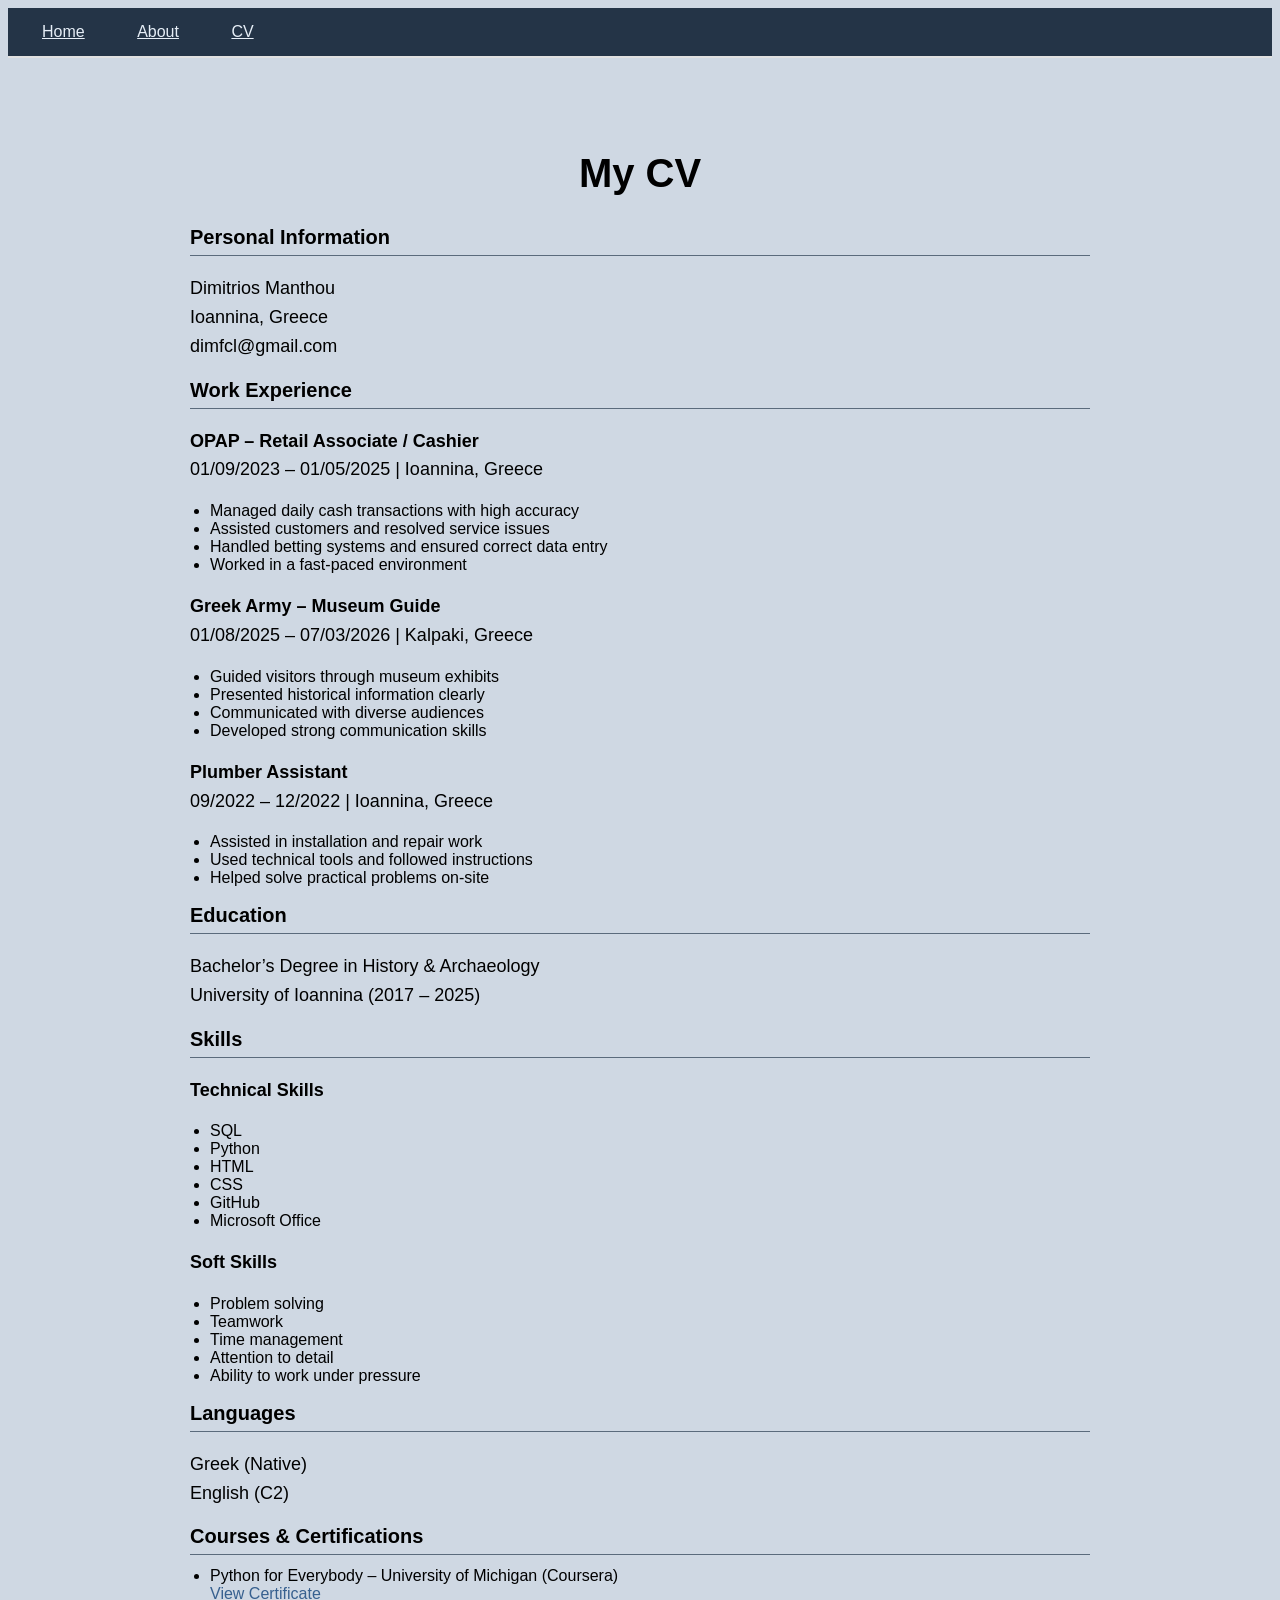
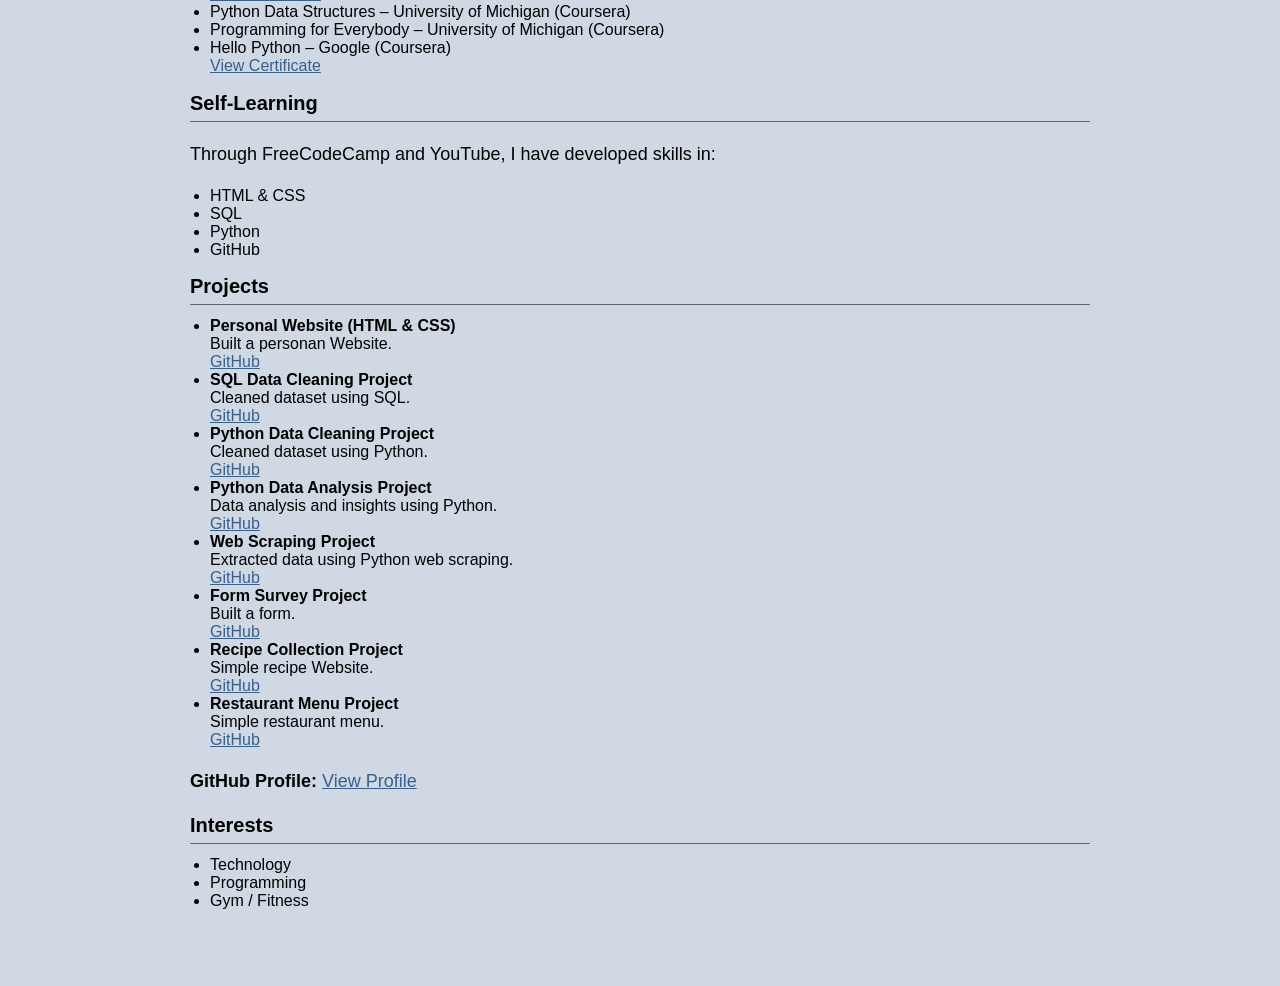
==== cv.html @ 2d55543b "personal CV website" ====
<!DOCTYPE html>
<html lang="en">

<head>
    <meta charset="UTF-8">
    <meta name="viewport" content="width=device-width, initial-scale=1.0">

    <title>CV | Dimitrios Manthou</title>

    <link rel="icon" href="icons/favicon.ico">
    <link rel="icon" type="image/png" sizes="32x32" href="icons/favicon-32x32.png">
    <link rel="stylesheet" href="style.css">

    <meta name="description" content="CV of Dimitrios Manthou">
</head>

<body>

<nav class="navbar">
    <a href="index.html" class="nav-link">Home</a>
    <a href="about.html" class="nav-link">About</a>
    <a href="cv.html" class="nav-link">CV</a>
</nav>

<section class="cv">

    <h1 class="cv-main-title">My CV</h1>

    <section class="cv-section">
        <h2 class="cv-section-title">Personal Information</h2>
        <p class="cv-text">
            Dimitrios Manthou<br>
            Ioannina, Greece<br>
            dimfcl@gmail.com
        </p>
    </section>

    <section class="cv-section">
        <h2 class="cv-section-title">Work Experience</h2>

        <p class="cv-text">
            <strong>OPAP – Retail Associate / Cashier</strong><br>
            01/09/2023 – 01/05/2025 | Ioannina, Greece
        </p>

        <ul class="cv-list">
            <li>Managed daily cash transactions with high accuracy</li>
            <li>Assisted customers and resolved service issues</li>
            <li>Handled betting systems and ensured correct data entry</li>
            <li>Worked in a fast-paced environment</li>
        </ul>

        <p class="cv-text">
            <strong>Greek Army – Museum Guide</strong><br>
            01/08/2025 – 07/03/2026 | Kalpaki, Greece
        </p>

        <ul class="cv-list">
            <li>Guided visitors through museum exhibits</li>
            <li>Presented historical information clearly</li>
            <li>Communicated with diverse audiences</li>
            <li>Developed strong communication skills</li>
        </ul>

        <p class="cv-text">
            <strong>Plumber Assistant</strong><br>
            09/2022 – 12/2022 | Ioannina, Greece
        </p>

        <ul class="cv-list">
            <li>Assisted in installation and repair work</li>
            <li>Used technical tools and followed instructions</li>
            <li>Helped solve practical problems on-site</li>
        </ul>
    </section>

    <section class="cv-section">
        <h2 class="cv-section-title">Education</h2>
        <p class="cv-text">
            Bachelor’s Degree in History & Archaeology<br>
            University of Ioannina (2017 – 2025)
        </p>
    </section>

    <section class="cv-section">
        <h2 class="cv-section-title">Skills</h2>

        <p class="cv-text"><strong>Technical Skills</strong></p>
        <ul class="cv-list">
            <li>SQL</li>
            <li>Python</li>
            <li>HTML</li>
            <li>CSS</li>
            <li>GitHub</li>
            <li>Microsoft Office</li>
        </ul>

        <p class="cv-text"><strong>Soft Skills</strong></p>
        <ul class="cv-list">
            <li>Problem solving</li>
            <li>Teamwork</li>
            <li>Time management</li>
            <li>Attention to detail</li>
            <li>Ability to work under pressure</li>
        </ul>
    </section>

    <section class="cv-section">
        <h2 class="cv-section-title">Languages</h2>
        <p class="cv-text">
            Greek (Native)<br>
            English (C2)
        </p>
    </section>

    <section class="cv-section">
        <h2 class="cv-section-title">Courses & Certifications</h2>

        <ul class="cv-list">
            <li>
                Python for Everybody – University of Michigan (Coursera)<br>
                <a href="https://coursera.org/share/ca9c62ed4073d0b21434997835c5efc1" target="_blank">View Certificate</a>
            </li>

            <li>Python Data Structures – University of Michigan (Coursera)</li>
            <li>Programming for Everybody – University of Michigan (Coursera)</li>

            <li>
                Hello Python – Google (Coursera)<br>
                <a href="https://coursera.org/share/666970735b3953411fb1540bfd029057" target="_blank">View Certificate</a>
            </li>
        </ul>
    </section>

    <section class="cv-section">
        <h2 class="cv-section-title">Self-Learning</h2>

        <p class="cv-text">
            Through FreeCodeCamp and YouTube, I have developed skills in:
        </p>

        <ul class="cv-list">
            <li>HTML & CSS</li>
            <li>SQL</li>
            <li>Python</li>
            <li>GitHub</li>
        </ul>
    </section>

    <section class="cv-section">
        <h2 class="cv-section-title">Projects</h2>

        <ul class="cv-list">

            <li>
                <strong>Personal Website (HTML & CSS)</strong><br>
                Built a personan Website.<br>
                <a href="https://github.com/dimfcl" target="_blank">GitHub</a>
            </li>

            <li>
                <strong>SQL Data Cleaning Project</strong><br>
                Cleaned dataset using SQL.<br>
                <a href="https://github.com/dimfcl/SQL-data_cleaning" target="_blank">GitHub</a>
            </li>

            <li>
                <strong>Python Data Cleaning Project</strong><br>
                Cleaned dataset using Python.<br>
                <a href="https://github.com/dimfcl/python_data_cleaning" target="_blank">GitHub</a>
            </li>

            <li>
                <strong>Python Data Analysis Project</strong><br>
                Data analysis and insights using Python.<br>
                <a href="https://github.com/dimfcl/python_data_analysis" target="_blank">GitHub</a>
            </li>

            <li>
                <strong>Web Scraping Project</strong><br>
                Extracted data using Python web scraping.<br>
                <a href="https://github.com/dimfcl/web_scraping" target="_blank">GitHub</a>
            </li>

            <li>
                <strong>Form Survey Project</strong><br>
                Built a form.<br>
                <a href="https://github.com/dimfcl/form_survey" target="_blank">GitHub</a>
            </li>

            <li>
                <strong>Recipe Collection Project</strong><br>
                Simple recipe Website.<br>
                <a href="https://github.com/dimfcl/recipes" target="_blank">GitHub</a>
            </li>

            <li>
                <strong>Restaurant Menu Project</strong><br>
                Simple restaurant menu.<br>
                <a href="https://github.com/dimfcl/restaurant_menu" target="_blank">GitHub</a>
            </li>

        </ul>

        <p class="cv-text">
            <strong>GitHub Profile:</strong>
            <a href="https://github.com/dimfcl" target="_blank">View Profile</a>
        </p>
    </section>

    <section class="cv-section">
        <h2 class="cv-section-title">Interests</h2>

        <ul class="cv-list">
            <li>Technology</li>
            <li>Programming</li>
            <li>Gym / Fitness</li>
        </ul>
    </section>

</section>

</body>
</html>
---- style.css ----
.nav-link:hover {
    color:#5b6b7c;
}

.nav-link:active {
    color: #f80000;
}

.nav-link {
    margin-right: 20px;
     padding: 8px 14px;
     border-radius: 6px;
     color:#e6eef7;
     transition: 0.2s ease;
}

.navbar {
    background-color:  #243447;
    border-bottom: 2px solid #e0e0e0;
    padding: 15px 20px;
}

body {
    font-family: Arial, sans-serif;
    background-color:  #cfd8e3;
}


.intro-title {
    font-size: 40px;
    color: #000000;
    margin-bottom: 20px;
    text-align: center;
}

.intro-subtitle {
    font-size:20px;

}

.about {
    font-size: 30px;
    color: #000000;
    margin-bottom: 20px;
    text-align: center;
}

.about-text {
    font-size:20px;
    line-height: 1.6;
     margin-bottom: 12px;
}

.cv {
    max-width: 900px;
    margin: 40px auto;
    padding: 20px;
}
.cv-main-title {
    font-size: 40px;
    text-align: center;
    margin-bottom: 30px;
}
.cv-section-title {
    font-size: 20px;
    margin-bottom: 12px;
    border-bottom: 1px solid #5b6b7c;
    padding-bottom: 6px;
}

.cv-text {
    font-size: 18px;
    line-height: 1.6;
}
.cv-list {
    padding-left: 20px;
    margin-top: 10px;
}
.cv a {
    color: #37608f;
}

.cv a:hover {
    text-decoration: underline;
}
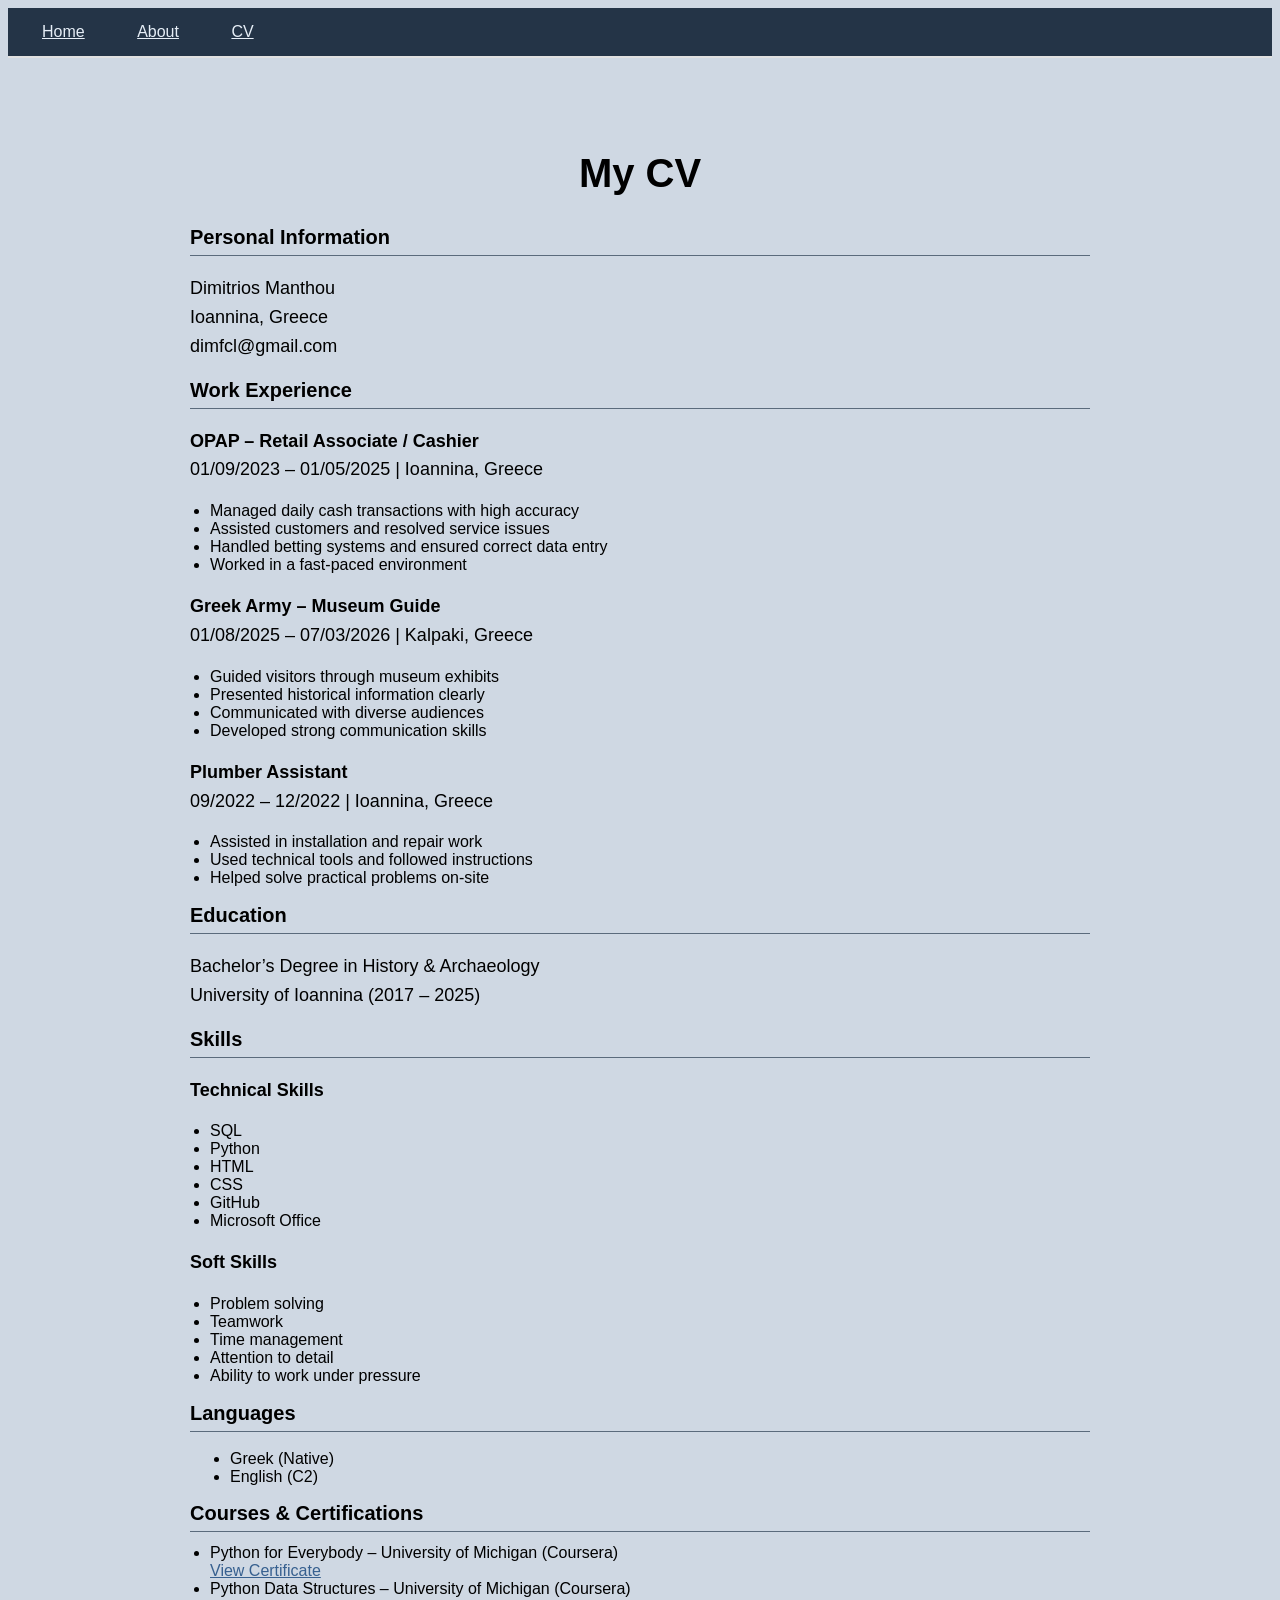
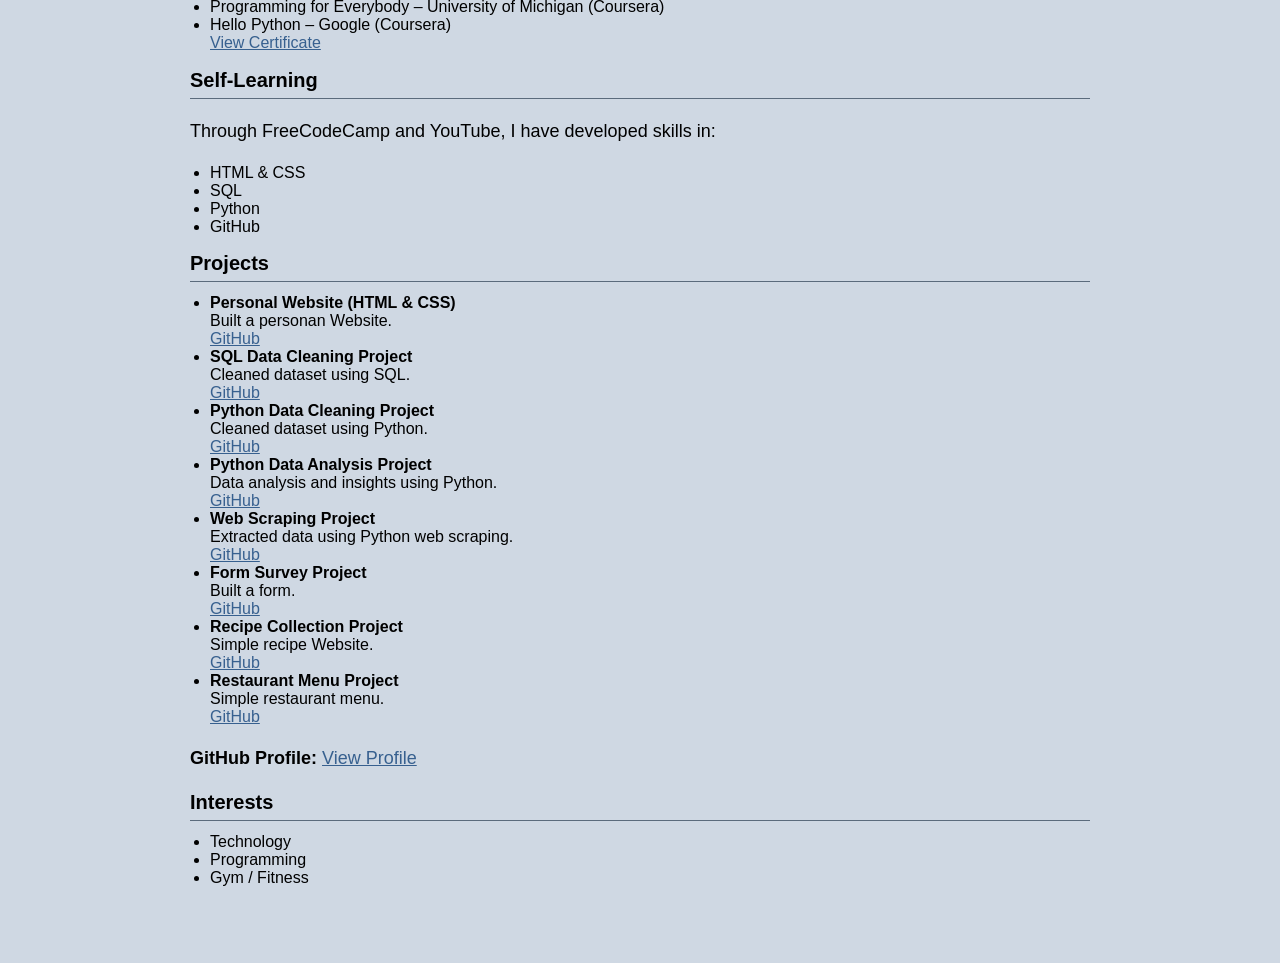
==== commit 12b6143e: "fix list in cv" ====
--- a/cv.html
+++ b/cv.html
@@ -108,8 +108,9 @@
     <section class="cv-section">
         <h2 class="cv-section-title">Languages</h2>
         <p class="cv-text">
-            Greek (Native)<br>
-            English (C2)
+            <ul>
+            <li>Greek (Native)</li>
+            <li>English (C2) </li>
         </p>
     </section>
 
@@ -155,7 +156,7 @@
             <li>
                 <strong>Personal Website (HTML & CSS)</strong><br>
                 Built a personan Website.<br>
-                <a href="https://github.com/dimfcl" target="_blank">GitHub</a>
+                <a href="https://github.com/dimfcl/Personal-cv-Website" target="_blank">GitHub</a>
             </li>
 
             <li>
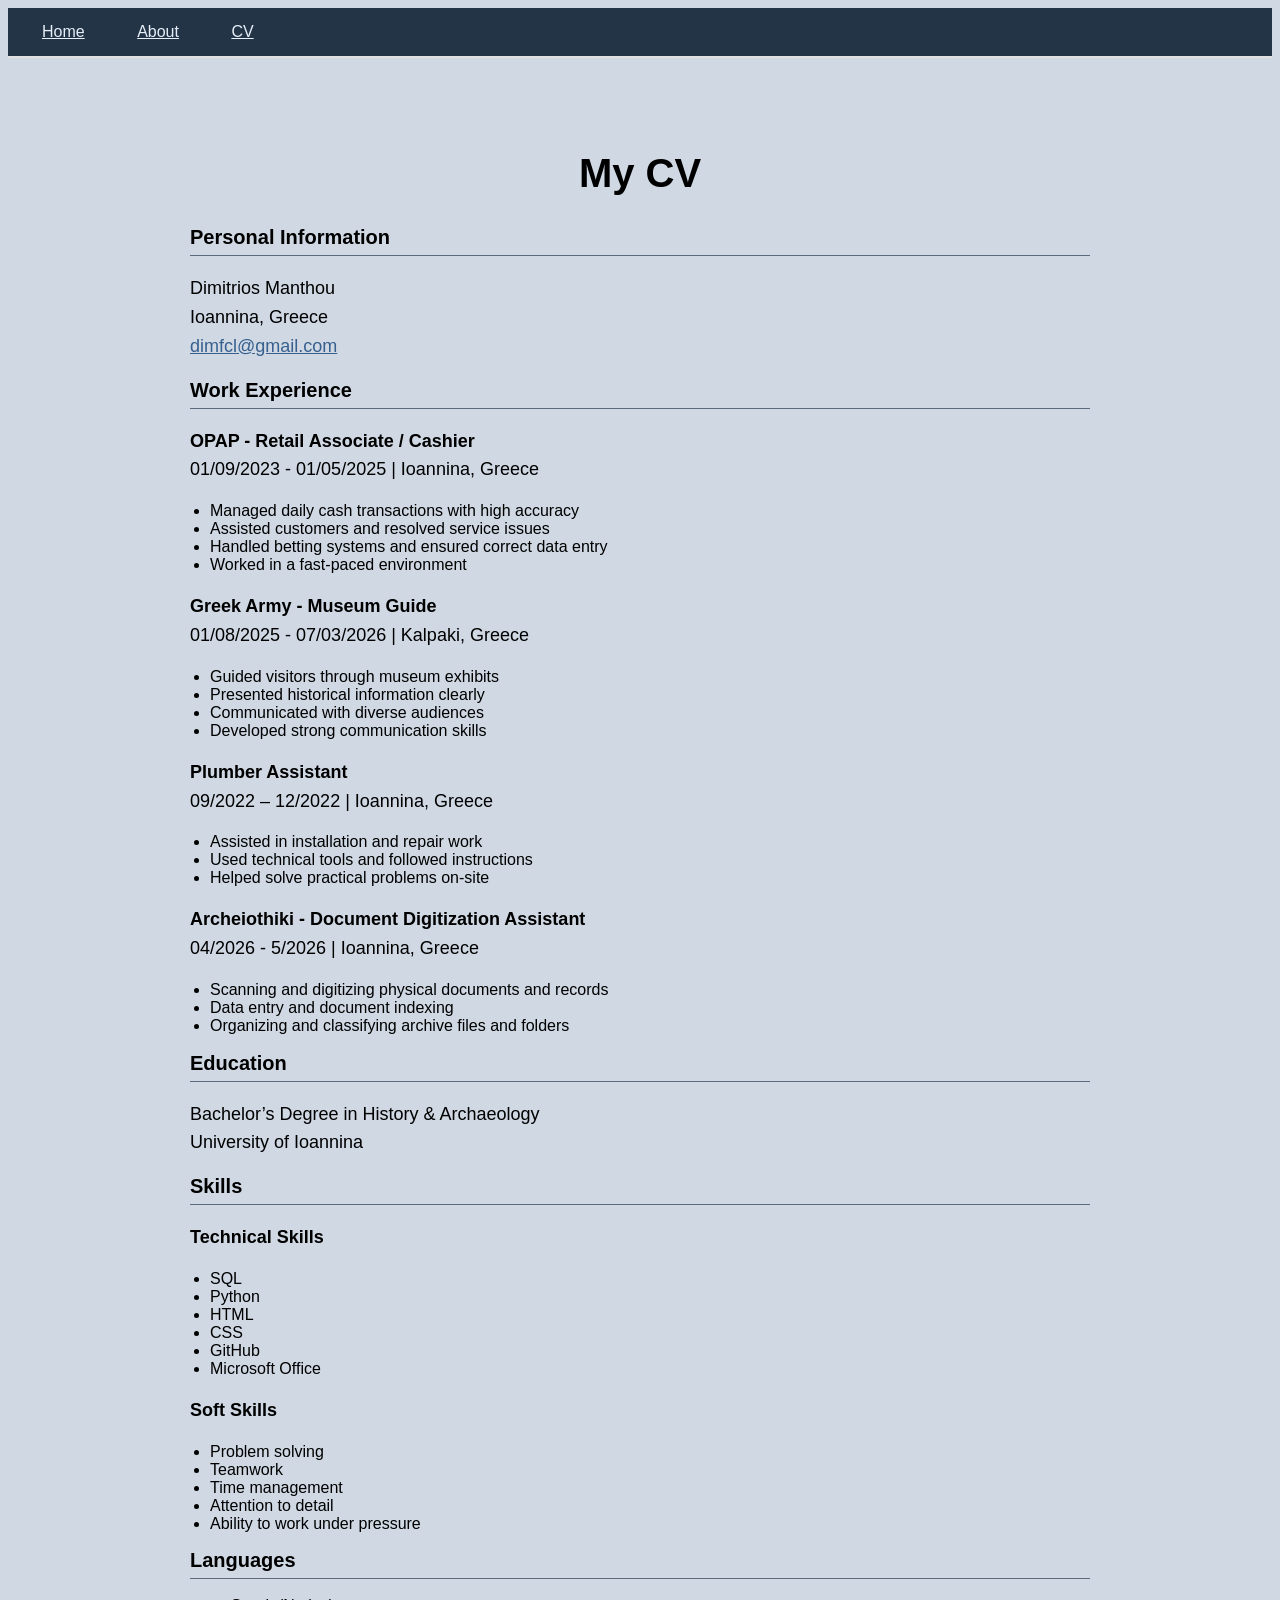
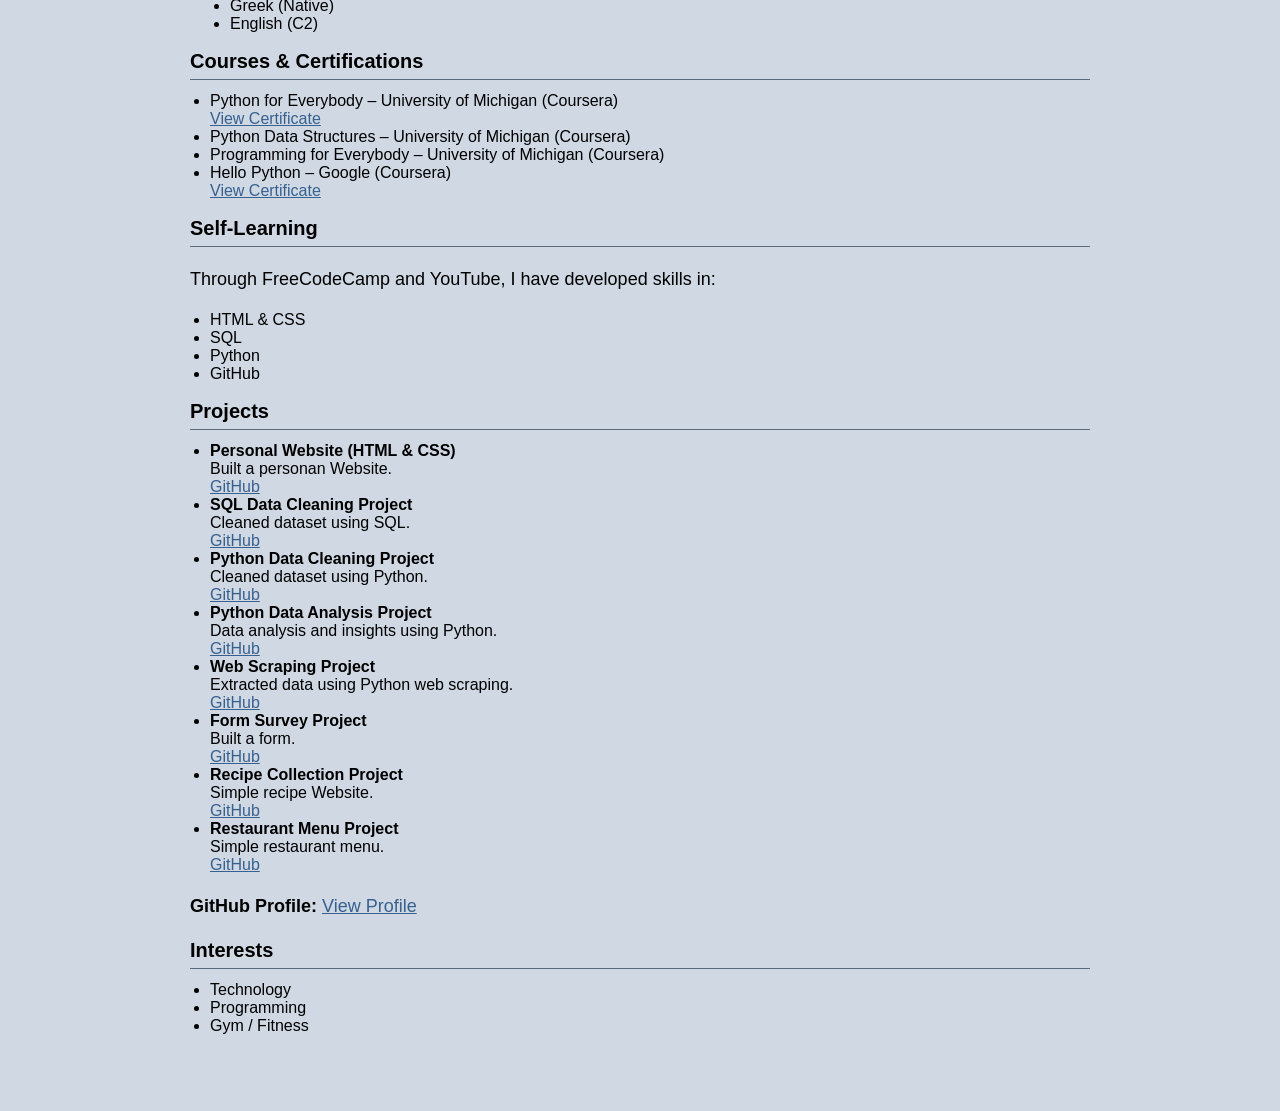
==== commit 707d8dd8: "update cv" ====
--- a/cv.html
+++ b/cv.html
@@ -31,7 +31,7 @@
         <p class="cv-text">
             Dimitrios Manthou<br>
             Ioannina, Greece<br>
-            dimfcl@gmail.com
+            <a href="mailto:dimfcl@gmail.com">dimfcl@gmail.com</a>
         </p>
     </section>
 
@@ -39,8 +39,8 @@
         <h2 class="cv-section-title">Work Experience</h2>
 
         <p class="cv-text">
-            <strong>OPAP – Retail Associate / Cashier</strong><br>
-            01/09/2023 – 01/05/2025 | Ioannina, Greece
+            <strong>OPAP - Retail Associate / Cashier</strong><br>
+            01/09/2023 - 01/05/2025 | Ioannina, Greece
         </p>
 
         <ul class="cv-list">
@@ -51,8 +51,8 @@
         </ul>
 
         <p class="cv-text">
-            <strong>Greek Army – Museum Guide</strong><br>
-            01/08/2025 – 07/03/2026 | Kalpaki, Greece
+            <strong>Greek Army - Museum Guide</strong><br>
+            01/08/2025 - 07/03/2026 | Kalpaki, Greece
         </p>
 
         <ul class="cv-list">
@@ -72,13 +72,24 @@
             <li>Used technical tools and followed instructions</li>
             <li>Helped solve practical problems on-site</li>
         </ul>
+
+         <p class="cv-text">
+            <strong>Archeiothiki - Document Digitization Assistant</strong><br>
+            04/2026 - 5/2026 | Ioannina, Greece
+        </p>
+         <ul class="cv-list">
+            <li>Scanning and digitizing physical documents and records</li>
+            <li>Data entry and document indexing</li>
+            <li>Organizing and classifying archive files and folders</li>
+        </ul>
+         
     </section>
 
     <section class="cv-section">
         <h2 class="cv-section-title">Education</h2>
         <p class="cv-text">
             Bachelor’s Degree in History & Archaeology<br>
-            University of Ioannina (2017 – 2025)
+            University of Ioannina
         </p>
     </section>
 
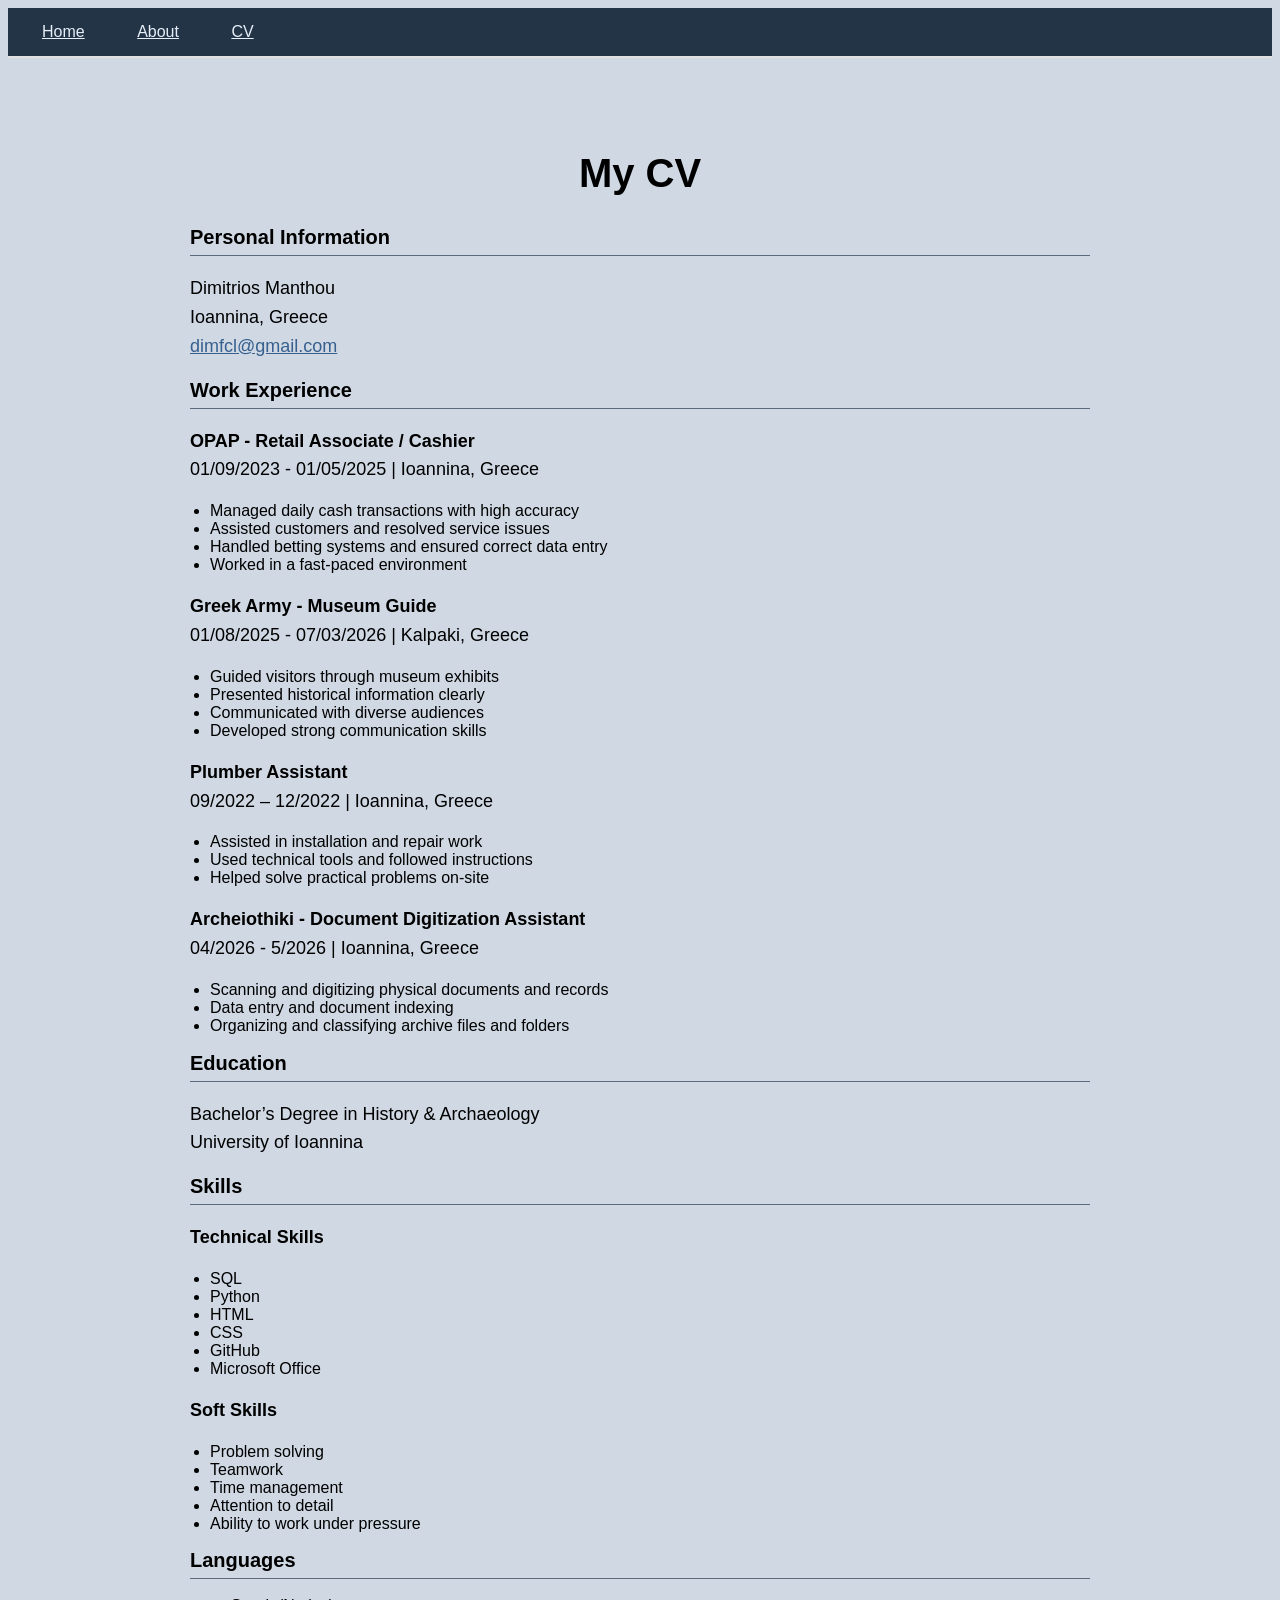
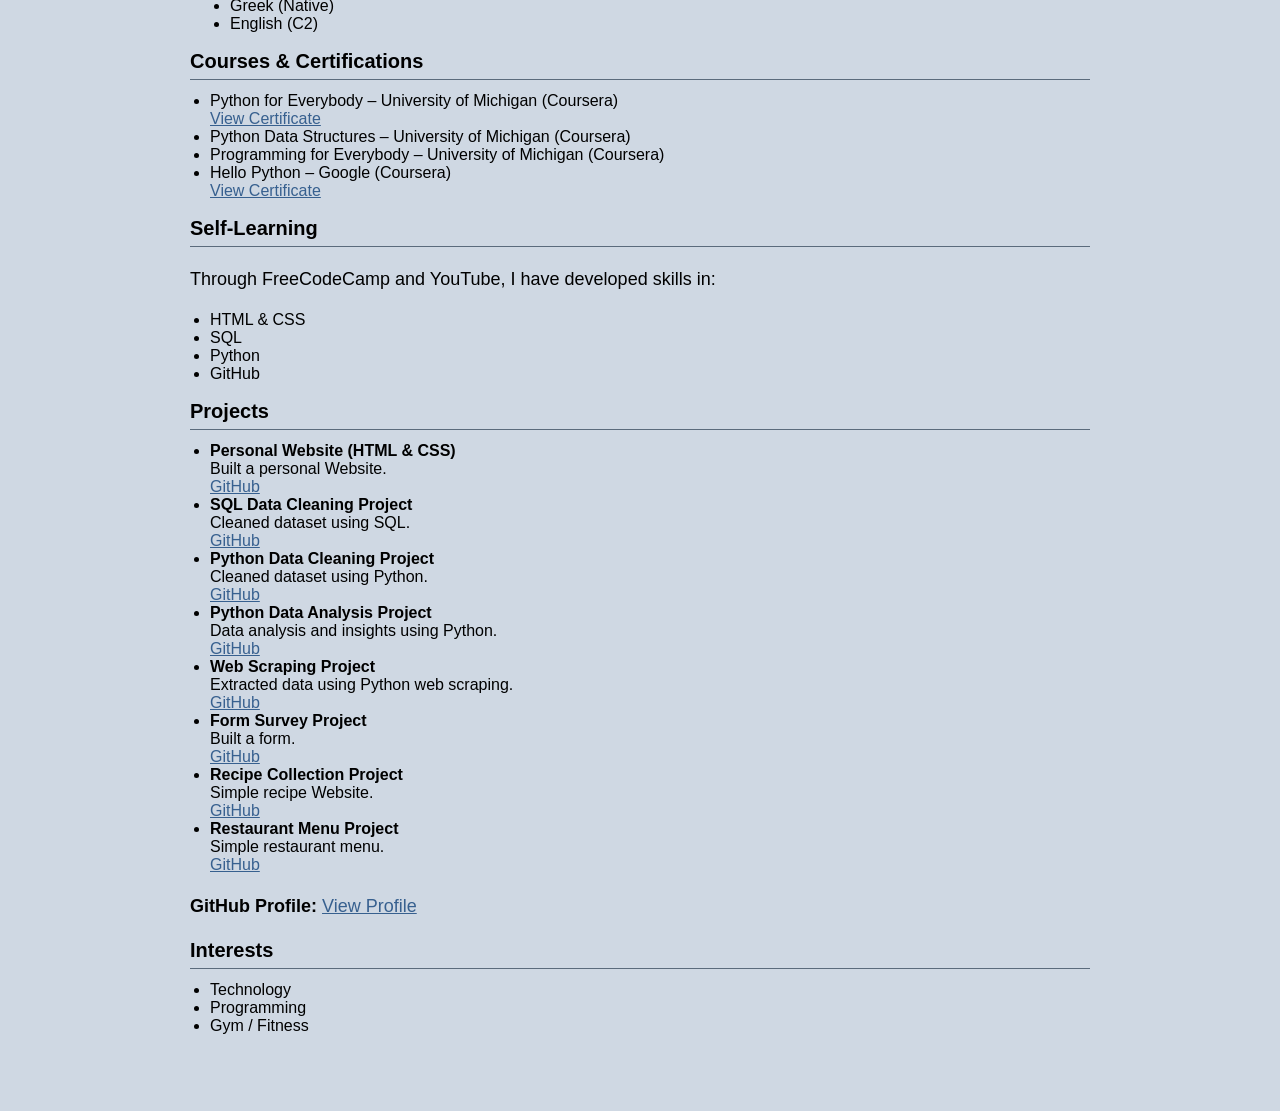
==== commit 46df1349: "fix typos" ====
--- a/cv.html
+++ b/cv.html
@@ -166,7 +166,7 @@
 
             <li>
                 <strong>Personal Website (HTML & CSS)</strong><br>
-                Built a personan Website.<br>
+                Built a personal Website.<br>
                 <a href="https://github.com/dimfcl/Personal-cv-Website" target="_blank">GitHub</a>
             </li>
 
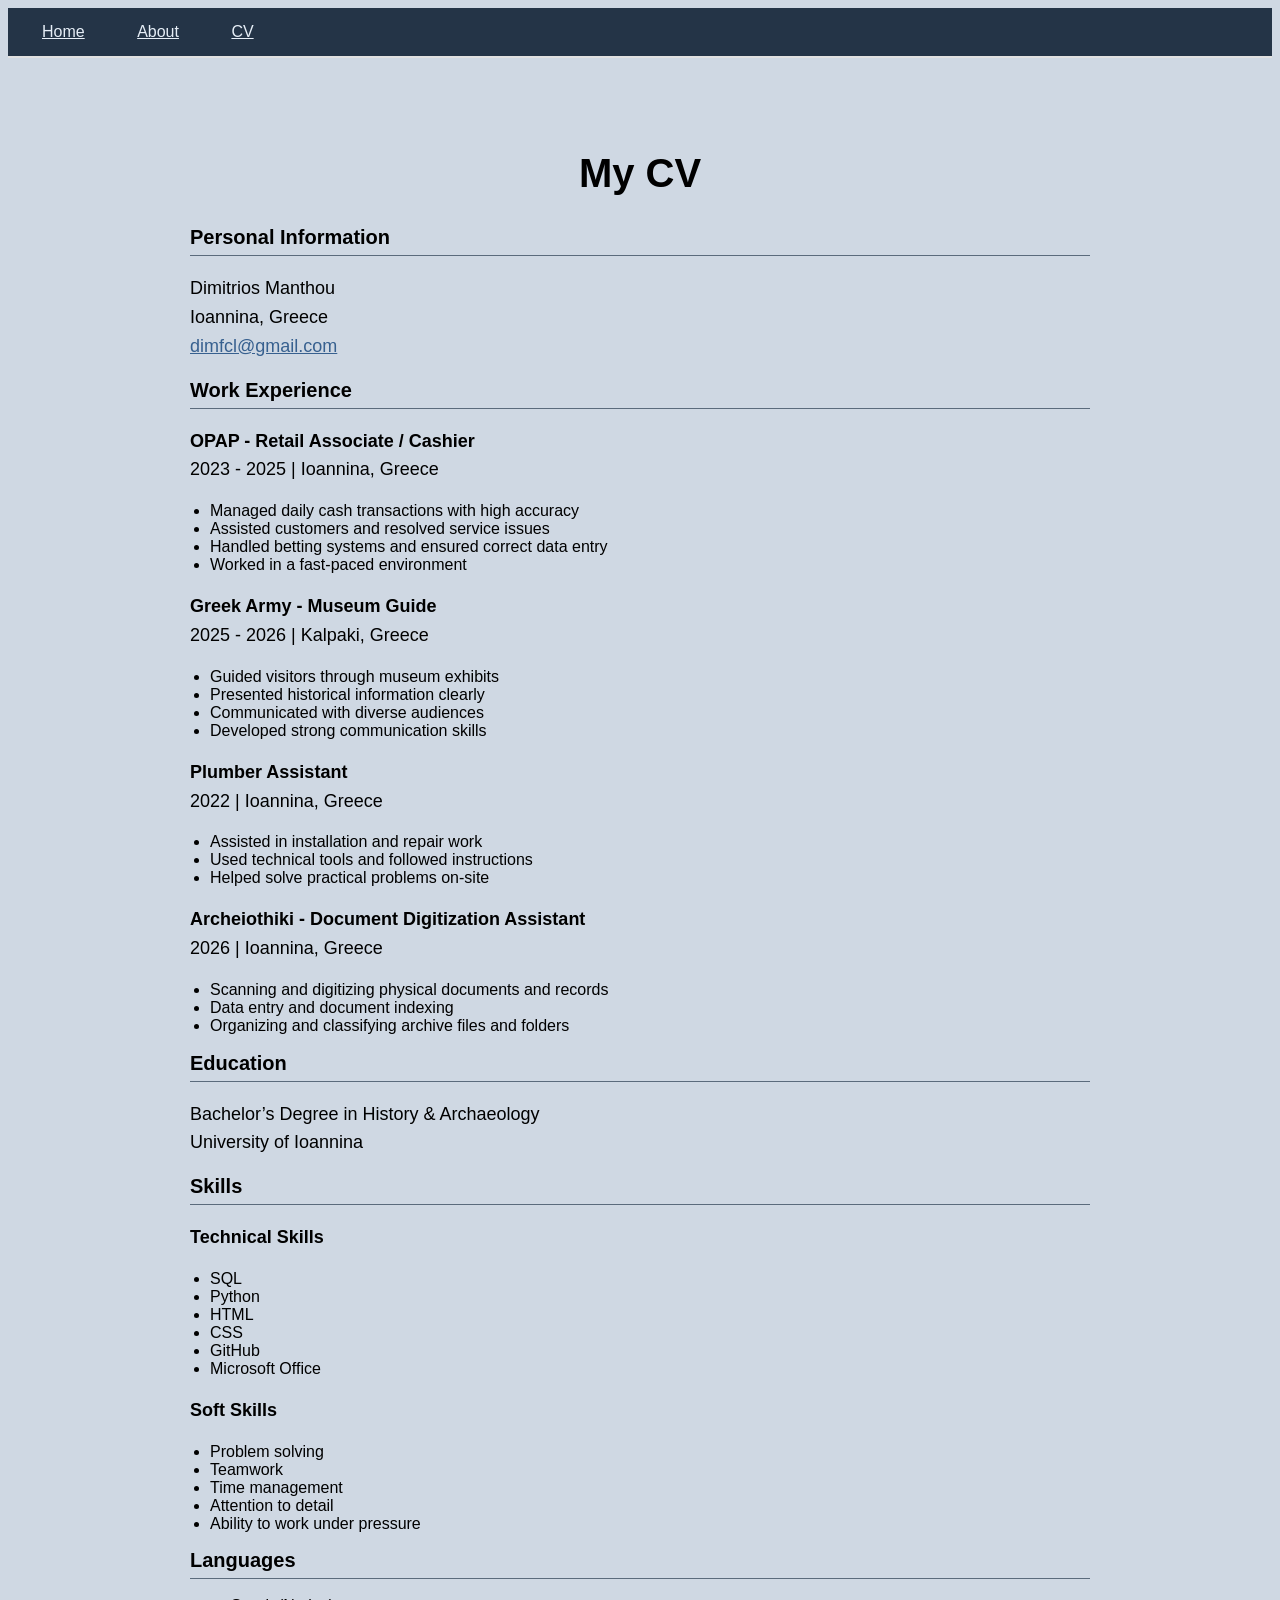
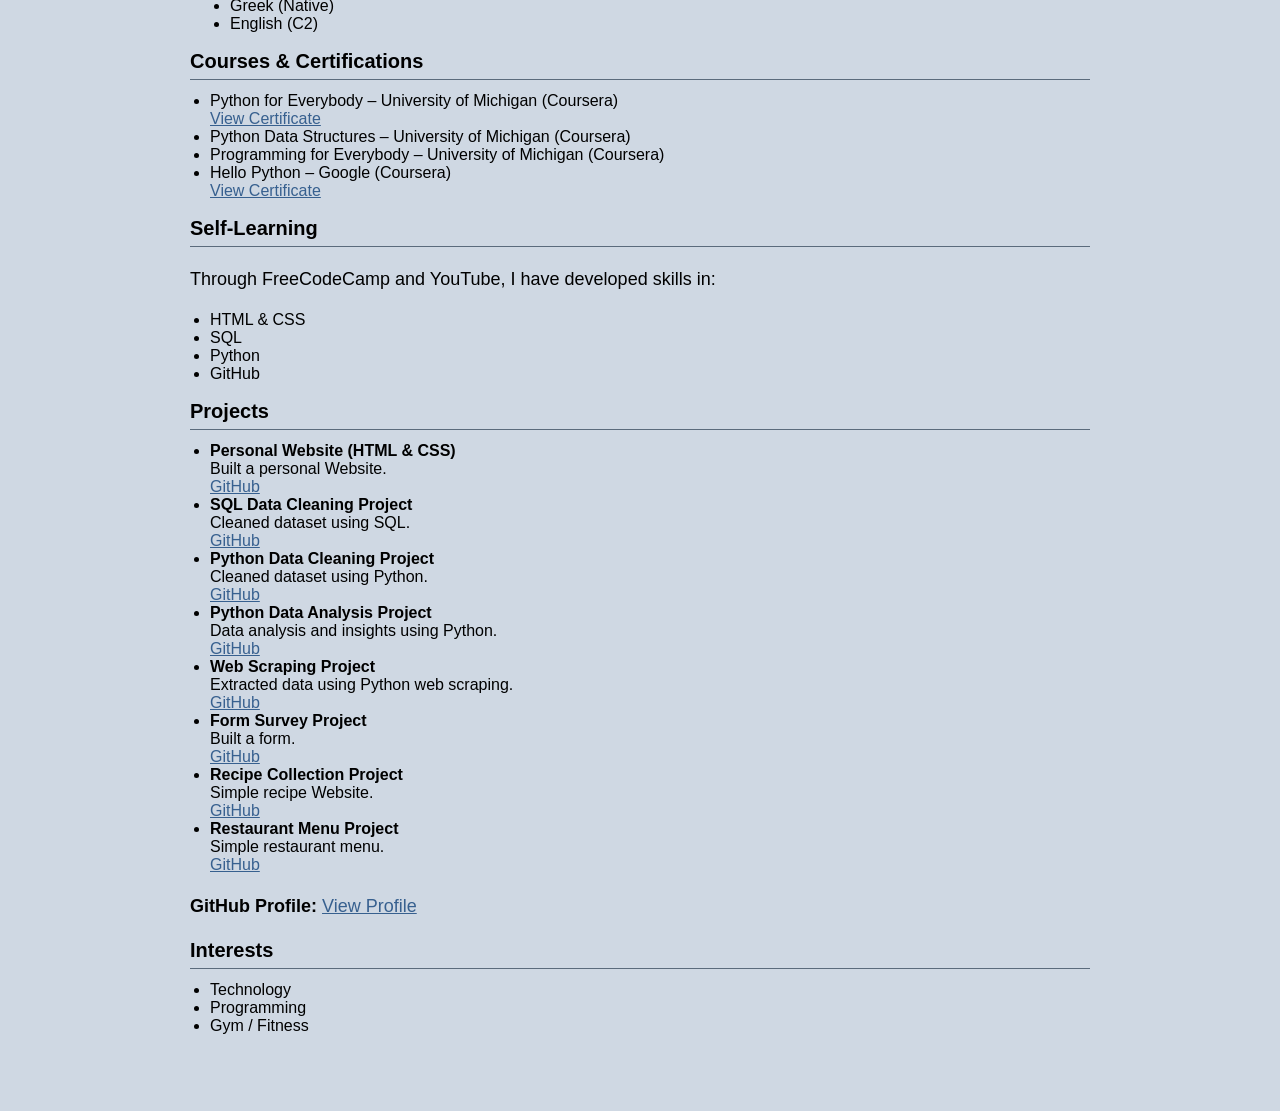
==== commit 13a709d0: "update cv" ====
--- a/cv.html
+++ b/cv.html
@@ -40,7 +40,7 @@
 
         <p class="cv-text">
             <strong>OPAP - Retail Associate / Cashier</strong><br>
-            01/09/2023 - 01/05/2025 | Ioannina, Greece
+            2023 - 2025 | Ioannina, Greece
         </p>
 
         <ul class="cv-list">
@@ -52,7 +52,7 @@
 
         <p class="cv-text">
             <strong>Greek Army - Museum Guide</strong><br>
-            01/08/2025 - 07/03/2026 | Kalpaki, Greece
+            2025 - 2026 | Kalpaki, Greece
         </p>
 
         <ul class="cv-list">
@@ -64,7 +64,7 @@
 
         <p class="cv-text">
             <strong>Plumber Assistant</strong><br>
-            09/2022 – 12/2022 | Ioannina, Greece
+            2022 | Ioannina, Greece
         </p>
 
         <ul class="cv-list">
@@ -75,7 +75,7 @@
 
          <p class="cv-text">
             <strong>Archeiothiki - Document Digitization Assistant</strong><br>
-            04/2026 - 5/2026 | Ioannina, Greece
+            2026 | Ioannina, Greece
         </p>
          <ul class="cv-list">
             <li>Scanning and digitizing physical documents and records</li>
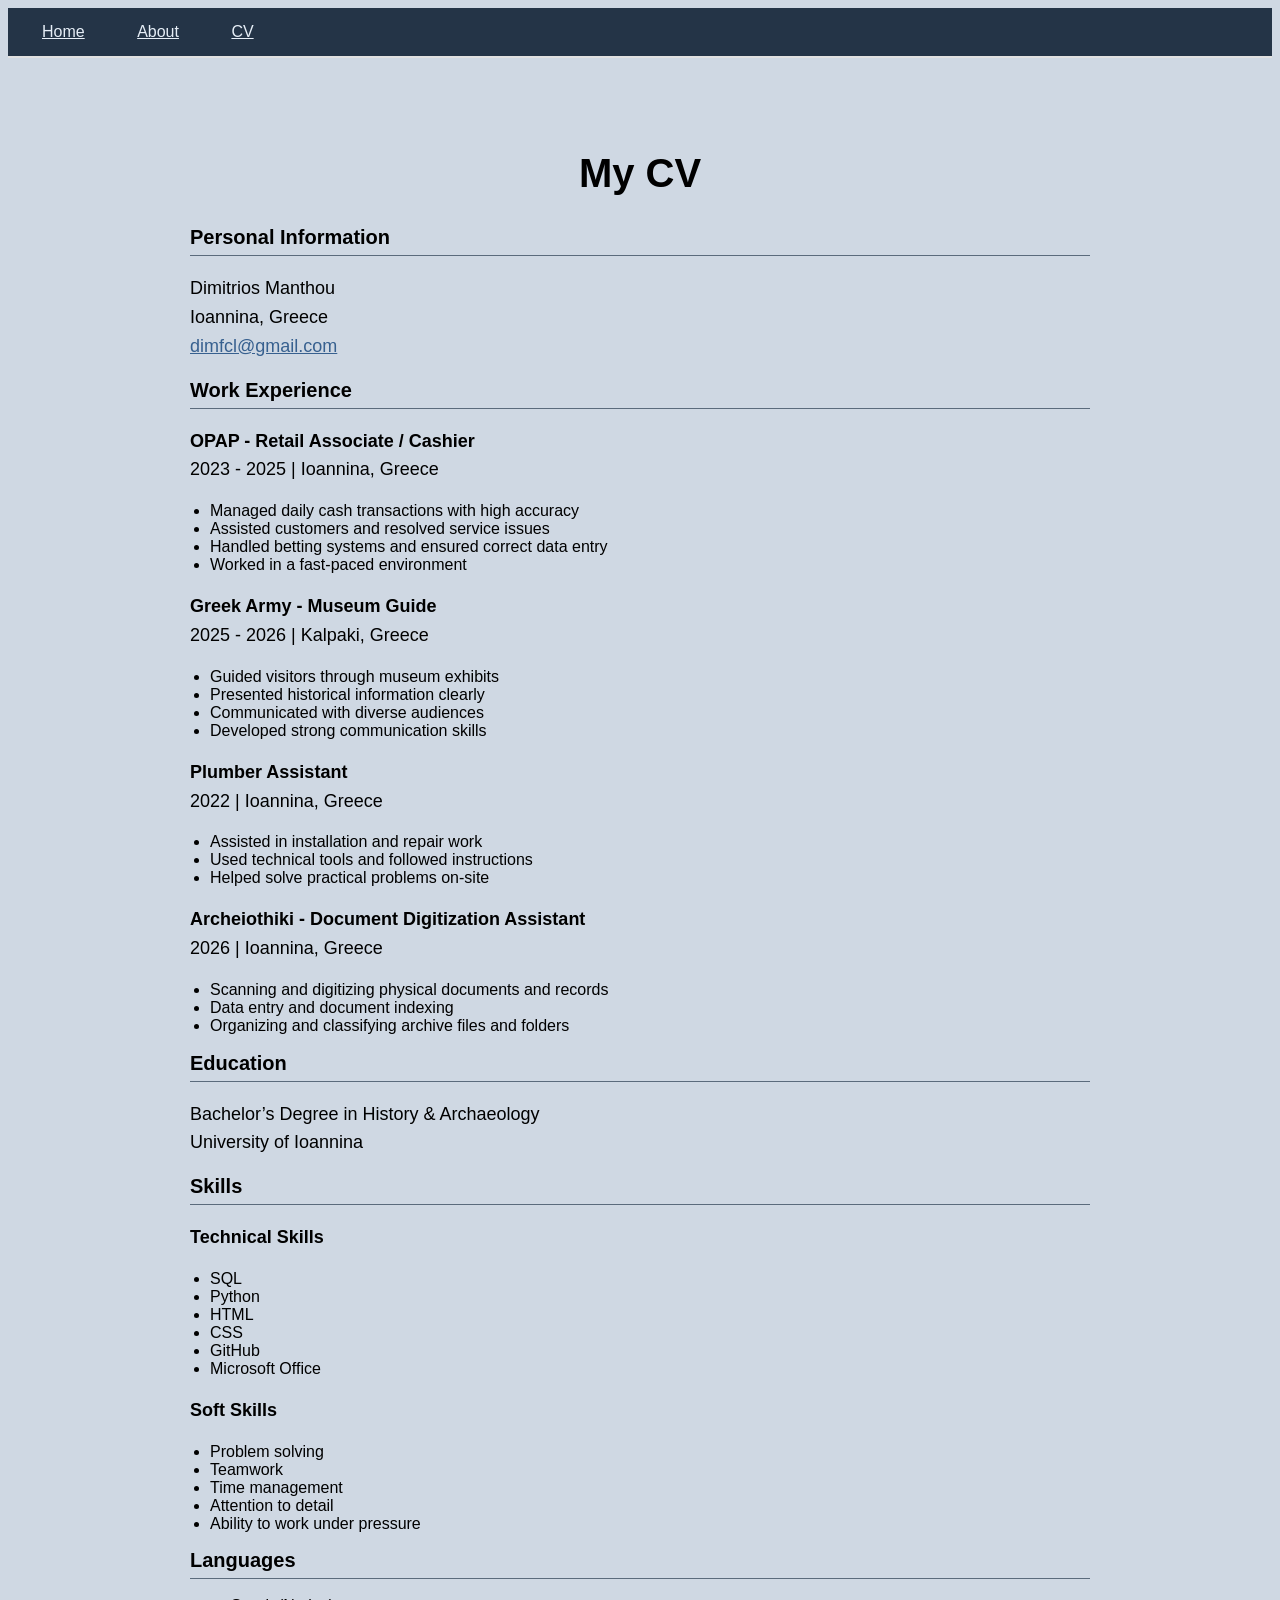
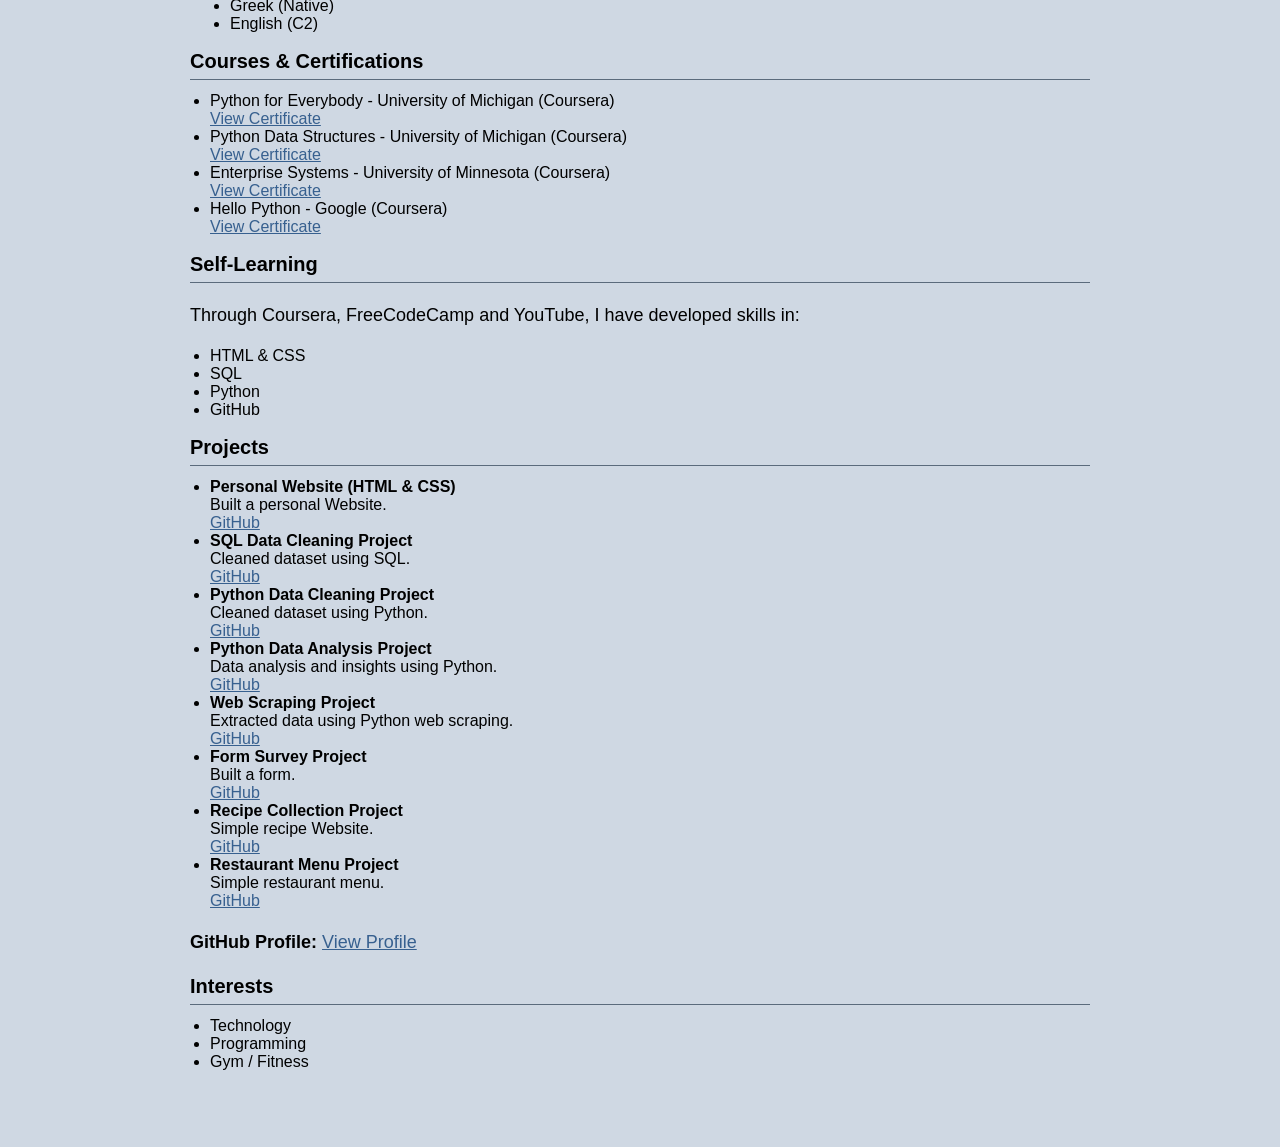
==== commit ec7ba803: "update certifications" ====
--- a/cv.html
+++ b/cv.html
@@ -130,15 +130,19 @@
 
         <ul class="cv-list">
             <li>
-                Python for Everybody – University of Michigan (Coursera)<br>
+                Python for Everybody - University of Michigan (Coursera)<br>
                 <a href="https://coursera.org/share/ca9c62ed4073d0b21434997835c5efc1" target="_blank">View Certificate</a>
             </li>
 
-            <li>Python Data Structures – University of Michigan (Coursera)</li>
-            <li>Programming for Everybody – University of Michigan (Coursera)</li>
-
-            <li>
-                Hello Python – Google (Coursera)<br>
+            <li>Python Data Structures - University of Michigan (Coursera)<br>
+                <a href="https://www.coursera.org/account/accomplishments/verify/779UQBR8ZEKQ?utm_source%3Dandroid%26utm_medium%3Dcertificate%26utm_content%3Dcert_image%26utm_campaign%3Dsharing_cta%26utm_product%3Dcourse" target="blank">View Certificate</a>
+            </li>
+            <li>Enterprise Systems - University of Minnesota (Coursera)<br>
+                <a href="https://www.coursera.org/account/accomplishments/verify/92EKVANDMGPO?utm_source%3Dandroid%26utm_medium%3Dcertificate%26utm_content%3Dcert_image%26utm_campaign%3Dsharing_cta%26utm_product%3Dcourse" target="blank">View Certificate</a>
+            </li>
+
+            <li>
+                Hello Python - Google (Coursera)<br>
                 <a href="https://coursera.org/share/666970735b3953411fb1540bfd029057" target="_blank">View Certificate</a>
             </li>
         </ul>
@@ -148,7 +152,7 @@
         <h2 class="cv-section-title">Self-Learning</h2>
 
         <p class="cv-text">
-            Through FreeCodeCamp and YouTube, I have developed skills in:
+            Through Coursera, FreeCodeCamp and YouTube, I have developed skills in:
         </p>
 
         <ul class="cv-list">
